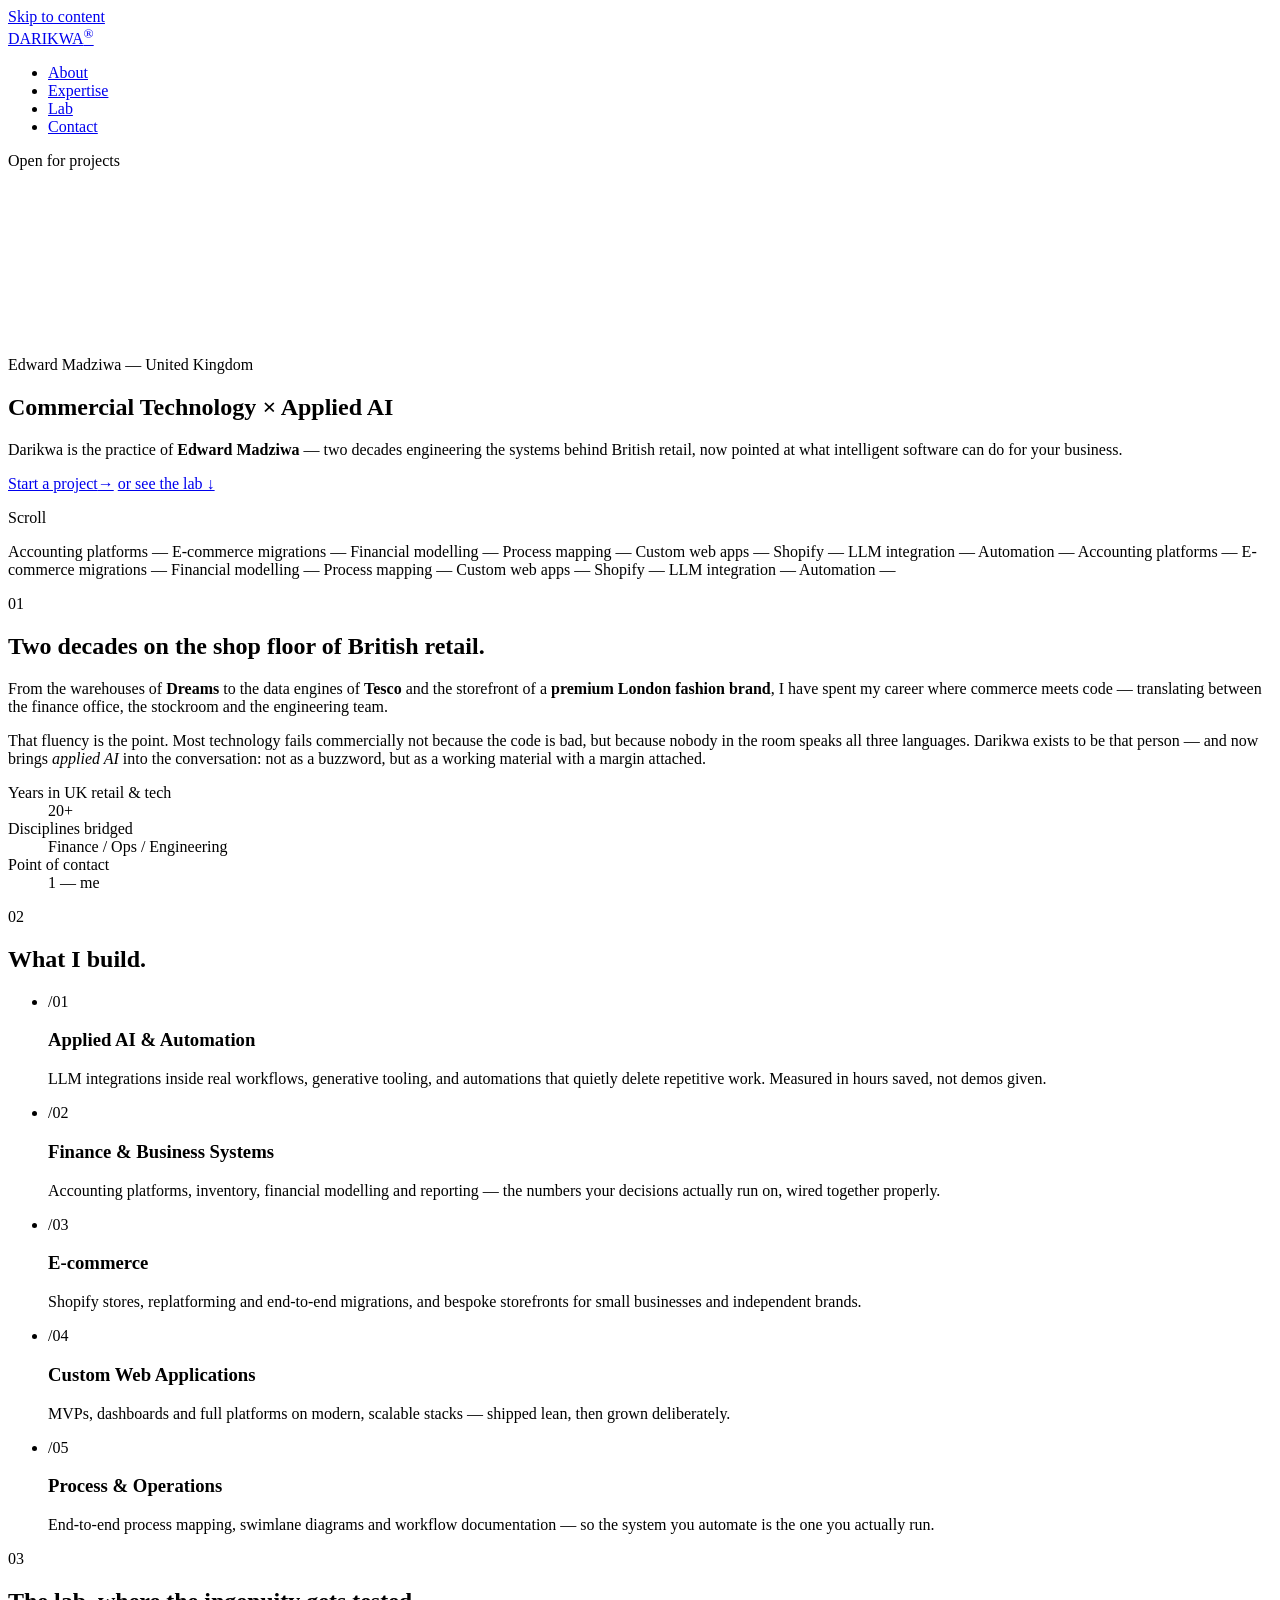
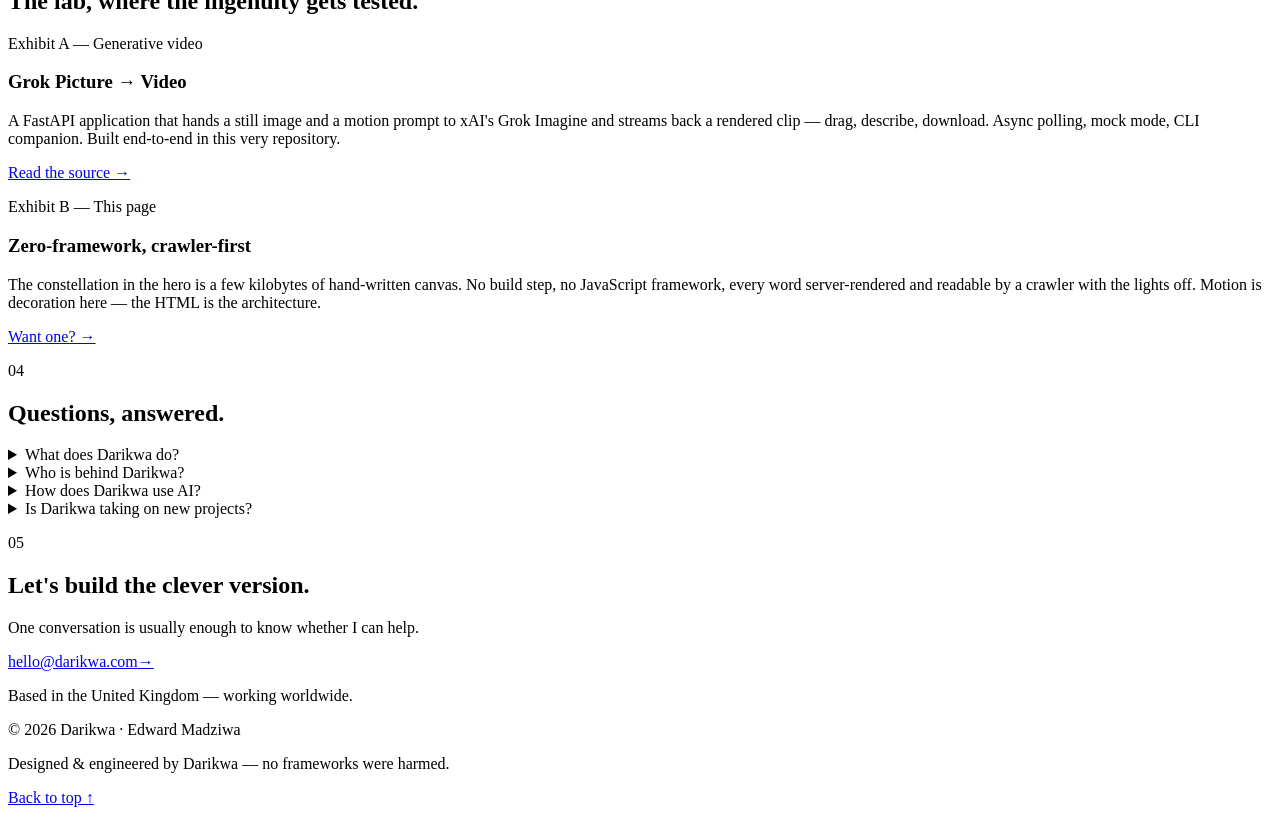
==== site/index.html @ 7ae96491 "Redesign darikwa.com landing page: crawler-first, award-grade static site A new self-contained landi" ====
<!DOCTYPE html>
<html lang="en-GB">
<head>
  <meta charset="UTF-8" />
  <meta name="viewport" content="width=device-width, initial-scale=1.0" />

  <title>Darikwa — Commercial Technology &amp; Applied AI Consultancy | Edward Madziwa</title>
  <meta name="description" content="Darikwa is the consultancy of Edward Madziwa: two decades of UK retail technology — finance systems, e-commerce, process mapping and custom web apps — now built with applied AI." />
  <link rel="canonical" href="https://darikwa.com/" />
  <meta name="robots" content="index, follow, max-image-preview:large" />
  <meta name="author" content="Edward Madziwa" />
  <meta name="theme-color" content="#0b0b0e" />

  <!-- Open Graph -->
  <meta property="og:type" content="website" />
  <meta property="og:site_name" content="Darikwa" />
  <meta property="og:title" content="Darikwa — Commercial Technology &amp; Applied AI Consultancy" />
  <meta property="og:description" content="Finance systems, e-commerce, process mapping and custom web apps — engineered with AI ingenuity by Edward Madziwa." />
  <meta property="og:url" content="https://darikwa.com/" />
  <meta property="og:image" content="https://darikwa.com/og.png" />
  <meta property="og:image:width" content="1200" />
  <meta property="og:image:height" content="630" />
  <meta property="og:image:alt" content="Darikwa — commercial technology and applied AI" />
  <meta property="og:locale" content="en_GB" />

  <!-- Twitter -->
  <meta name="twitter:card" content="summary_large_image" />
  <meta name="twitter:title" content="Darikwa — Commercial Technology &amp; Applied AI Consultancy" />
  <meta name="twitter:description" content="Finance systems, e-commerce, process mapping and custom web apps — engineered with AI ingenuity by Edward Madziwa." />
  <meta name="twitter:image" content="https://darikwa.com/og.png" />

  <link rel="icon" href="/favicon.svg" type="image/svg+xml" />

  <!-- Fonts: preconnect early, swap so text is never invisible to users or crawlers -->
  <link rel="preconnect" href="https://fonts.googleapis.com" />
  <link rel="preconnect" href="https://fonts.gstatic.com" crossorigin />
  <link href="https://fonts.googleapis.com/css2?family=Syne:wght@700;800&family=Instrument+Serif:ital@1&family=Inter:wght@400;500&display=swap" rel="stylesheet" />

  <link rel="stylesheet" href="/css/main.css" />
  <script src="/js/main.js" defer></script>

  <!-- Structured data -->
  <script type="application/ld+json">
  {
    "@context": "https://schema.org",
    "@graph": [
      {
        "@type": "WebSite",
        "@id": "https://darikwa.com/#website",
        "url": "https://darikwa.com/",
        "name": "Darikwa",
        "publisher": { "@id": "https://darikwa.com/#org" },
        "inLanguage": "en-GB"
      },
      {
        "@type": "ProfessionalService",
        "@id": "https://darikwa.com/#org",
        "name": "Darikwa",
        "url": "https://darikwa.com/",
        "description": "Commercial technology and applied AI consultancy: finance and business systems, e-commerce, process mapping and custom web applications.",
        "founder": { "@id": "https://darikwa.com/#edward" },
        "areaServed": "GB",
        "knowsAbout": [
          "Applied AI", "LLM integration", "Accounting platforms", "Inventory systems",
          "E-commerce migration", "Shopify", "Financial modelling", "Process mapping",
          "Custom web applications", "Business systems"
        ]
      },
      {
        "@type": "Person",
        "@id": "https://darikwa.com/#edward",
        "name": "Edward Madziwa",
        "jobTitle": "Commercial Technology & AI Consultant",
        "worksFor": { "@id": "https://darikwa.com/#org" },
        "url": "https://darikwa.com/",
        "knowsAbout": ["Retail technology", "Finance systems", "E-commerce", "Applied AI"]
      },
      {
        "@type": "WebPage",
        "@id": "https://darikwa.com/#home",
        "url": "https://darikwa.com/",
        "name": "Darikwa — Commercial Technology & Applied AI Consultancy",
        "isPartOf": { "@id": "https://darikwa.com/#website" },
        "about": { "@id": "https://darikwa.com/#org" },
        "inLanguage": "en-GB"
      },
      {
        "@type": "FAQPage",
        "@id": "https://darikwa.com/#faq",
        "mainEntity": [
          {
            "@type": "Question",
            "name": "What does Darikwa do?",
            "acceptedAnswer": {
              "@type": "Answer",
              "text": "Darikwa designs and builds commercial technology for ambitious businesses: accounting and inventory platforms, e-commerce builds and migrations, end-to-end process mapping, and custom web applications — increasingly with AI and automation at the core."
            }
          },
          {
            "@type": "Question",
            "name": "Who is behind Darikwa?",
            "acceptedAnswer": {
              "@type": "Answer",
              "text": "Edward Madziwa, a UK-based commercial technology consultant with two decades across British retail, including Dreams, Tesco and a premium London fashion brand."
            }
          },
          {
            "@type": "Question",
            "name": "How does Darikwa use AI?",
            "acceptedAnswer": {
              "@type": "Answer",
              "text": "AI is treated as an engineering material, not a gimmick: LLM integrations inside finance and operations workflows, generative tooling, and automations that remove repetitive work — always measured against a commercial outcome."
            }
          },
          {
            "@type": "Question",
            "name": "Is Darikwa taking on new projects?",
            "acceptedAnswer": {
              "@type": "Answer",
              "text": "Yes — Darikwa is currently open for new projects, from focused MVPs and dashboards to full platforms and e-commerce replatforming."
            }
          }
        ]
      }
    ]
  }
  </script>
</head>

<body>
  <a class="skip-link" href="#main">Skip to content</a>

  <div class="progress" aria-hidden="true"><span id="progressBar"></span></div>
  <div class="grain" aria-hidden="true"></div>
  <div class="cursor" id="cursor" aria-hidden="true"></div>

  <header class="site-head">
    <a class="brand" href="/" aria-label="Darikwa — home">DARIKWA<sup>®</sup></a>
    <nav aria-label="Primary">
      <ul>
        <li><a href="#about">About</a></li>
        <li><a href="#expertise">Expertise</a></li>
        <li><a href="#lab">Lab</a></li>
        <li><a href="#contact">Contact</a></li>
      </ul>
    </nav>
    <p class="status"><span class="status-dot" aria-hidden="true"></span>Open for projects</p>
  </header>

  <main id="main">

    <!-- ============ HERO ============ -->
    <section class="hero" aria-label="Introduction">
      <canvas id="field" class="hero-canvas" aria-hidden="true"></canvas>

      <p class="eyebrow reveal">Edward Madziwa — United Kingdom</p>

      <h1 class="hero-title">
        <span class="line" data-split>Commercial</span>
        <span class="line" data-split>Technology</span>
        <span class="line line-mix"><em class="serif">×</em> <span data-split>Applied</span> <span class="acid" data-split>AI</span></span>
      </h1>

      <p class="hero-sub reveal">
        Darikwa is the practice of <strong>Edward Madziwa</strong> — two decades engineering
        the systems behind British retail, now pointed at what intelligent software
        can do for your business.
      </p>

      <div class="hero-cta reveal">
        <a class="btn magnetic" href="#contact">Start a project<span class="btn-arrow" aria-hidden="true">→</span></a>
        <a class="link-plain" href="#lab">or see the lab ↓</a>
      </div>

      <p class="scroll-hint" aria-hidden="true">Scroll<span class="scroll-line"></span></p>
    </section>

    <!-- ============ MARQUEE ============ -->
    <div class="marquee" aria-hidden="true">
      <div class="marquee-track">
        <span>Accounting platforms — E-commerce migrations — Financial modelling — Process mapping — Custom web apps — Shopify — LLM integration — Automation — </span><span>Accounting platforms — E-commerce migrations — Financial modelling — Process mapping — Custom web apps — Shopify — LLM integration — Automation — </span>
      </div>
    </div>

    <!-- ============ ABOUT ============ -->
    <section class="chapter paper" id="about" aria-labelledby="about-h">
      <p class="chapter-no" aria-hidden="true">01</p>
      <h2 id="about-h" class="chapter-title" data-split>Two decades on the shop floor of British retail.</h2>
      <div class="chapter-body">
        <p class="lede reveal">
          From the warehouses of <strong>Dreams</strong> to the data engines of <strong>Tesco</strong>
          and the storefront of a <strong>premium London fashion brand</strong>, I have spent my career
          where commerce meets code — translating between the finance office, the stockroom
          and the engineering team.
        </p>
        <p class="reveal">
          That fluency is the point. Most technology fails commercially not because the code
          is bad, but because nobody in the room speaks all three languages. Darikwa exists to
          be that person — and now brings <em class="serif">applied AI</em> into the conversation:
          not as a buzzword, but as a working material with a margin attached.
        </p>
        <dl class="stats reveal">
          <div><dt>Years in UK retail &amp; tech</dt><dd><span class="count" data-count="20">20</span>+</dd></div>
          <div><dt>Disciplines bridged</dt><dd>Finance / Ops / Engineering</dd></div>
          <div><dt>Point of contact</dt><dd>1 — me</dd></div>
        </dl>
      </div>
    </section>

    <!-- ============ EXPERTISE ============ -->
    <section class="chapter" id="expertise" aria-labelledby="expertise-h">
      <p class="chapter-no" aria-hidden="true">02</p>
      <h2 id="expertise-h" class="chapter-title" data-split>What I build.</h2>

      <ul class="services">
        <li class="service reveal">
          <span class="service-no" aria-hidden="true">/01</span>
          <h3>Applied AI &amp; Automation</h3>
          <p>LLM integrations inside real workflows, generative tooling, and automations that
            quietly delete repetitive work. Measured in hours saved, not demos given.</p>
        </li>
        <li class="service reveal">
          <span class="service-no" aria-hidden="true">/02</span>
          <h3>Finance &amp; Business Systems</h3>
          <p>Accounting platforms, inventory, financial modelling and reporting —
            the numbers your decisions actually run on, wired together properly.</p>
        </li>
        <li class="service reveal">
          <span class="service-no" aria-hidden="true">/03</span>
          <h3>E-commerce</h3>
          <p>Shopify stores, replatforming and end-to-end migrations, and bespoke storefronts
            for small businesses and independent brands.</p>
        </li>
        <li class="service reveal">
          <span class="service-no" aria-hidden="true">/04</span>
          <h3>Custom Web Applications</h3>
          <p>MVPs, dashboards and full platforms on modern, scalable stacks — shipped lean,
            then grown deliberately.</p>
        </li>
        <li class="service reveal">
          <span class="service-no" aria-hidden="true">/05</span>
          <h3>Process &amp; Operations</h3>
          <p>End-to-end process mapping, swimlane diagrams and workflow documentation —
            so the system you automate is the one you actually run.</p>
        </li>
      </ul>
    </section>

    <!-- ============ LAB ============ -->
    <section class="chapter" id="lab" aria-labelledby="lab-h">
      <p class="chapter-no" aria-hidden="true">03</p>
      <h2 id="lab-h" class="chapter-title" data-split>The lab, where the ingenuity gets tested.</h2>

      <div class="lab-grid">
        <article class="lab-card reveal">
          <p class="lab-tag">Exhibit A — Generative video</p>
          <h3>Grok Picture&nbsp;→&nbsp;Video</h3>
          <p>A FastAPI application that hands a still image and a motion prompt to xAI's
            Grok Imagine and streams back a rendered clip — drag, describe, download.
            Async polling, mock mode, CLI companion. Built end-to-end in this very repository.</p>
          <a class="link-plain" href="https://github.com/Darikwa/Darikwa" rel="noopener">Read the source →</a>
        </article>

        <article class="lab-card reveal">
          <p class="lab-tag">Exhibit B — This page</p>
          <h3>Zero-framework, crawler-first</h3>
          <p>The constellation in the hero is a few kilobytes of hand-written canvas. No build
            step, no JavaScript framework, every word server-rendered and readable by a crawler
            with the lights off. Motion is decoration here — the HTML is the architecture.</p>
          <a class="link-plain" href="#contact">Want one? →</a>
        </article>
      </div>
    </section>

    <!-- ============ FAQ ============ -->
    <section class="chapter" id="faq" aria-labelledby="faq-h">
      <p class="chapter-no" aria-hidden="true">04</p>
      <h2 id="faq-h" class="chapter-title" data-split>Questions, answered.</h2>

      <div class="faq reveal">
        <details>
          <summary>What does Darikwa do?</summary>
          <p>Darikwa designs and builds commercial technology for ambitious businesses:
            accounting and inventory platforms, e-commerce builds and migrations, end-to-end
            process mapping, and custom web applications — increasingly with AI and
            automation at the core.</p>
        </details>
        <details>
          <summary>Who is behind Darikwa?</summary>
          <p>Edward Madziwa, a UK-based commercial technology consultant with two decades
            across British retail, including Dreams, Tesco and a premium London fashion brand.</p>
        </details>
        <details>
          <summary>How does Darikwa use AI?</summary>
          <p>As an engineering material, not a gimmick: LLM integrations inside finance and
            operations workflows, generative tooling, and automations that remove repetitive
            work — always measured against a commercial outcome.</p>
        </details>
        <details>
          <summary>Is Darikwa taking on new projects?</summary>
          <p>Yes — currently open for new projects, from focused MVPs and dashboards to full
            platforms and e-commerce replatforming.</p>
        </details>
      </div>
    </section>

    <!-- ============ CONTACT ============ -->
    <section class="chapter contact" id="contact" aria-labelledby="contact-h">
      <p class="chapter-no" aria-hidden="true">05</p>
      <h2 id="contact-h" class="contact-title">
        <span data-split>Let's build the</span>
        <span class="serif acid" data-split>clever version.</span>
      </h2>
      <p class="reveal">One conversation is usually enough to know whether I can help.</p>
      <a class="btn btn-big magnetic reveal" href="mailto:hello@darikwa.com">hello@darikwa.com<span class="btn-arrow" aria-hidden="true">→</span></a>
      <p class="contact-meta reveal">Based in the United Kingdom — working worldwide.</p>
    </section>
  </main>

  <footer class="site-foot">
    <p>© <span id="year">2026</span> Darikwa · Edward Madziwa</p>
    <p>Designed &amp; engineered by Darikwa — no frameworks were harmed.</p>
    <a href="#main" class="link-plain">Back to top ↑</a>
  </footer>
</body>
</html>
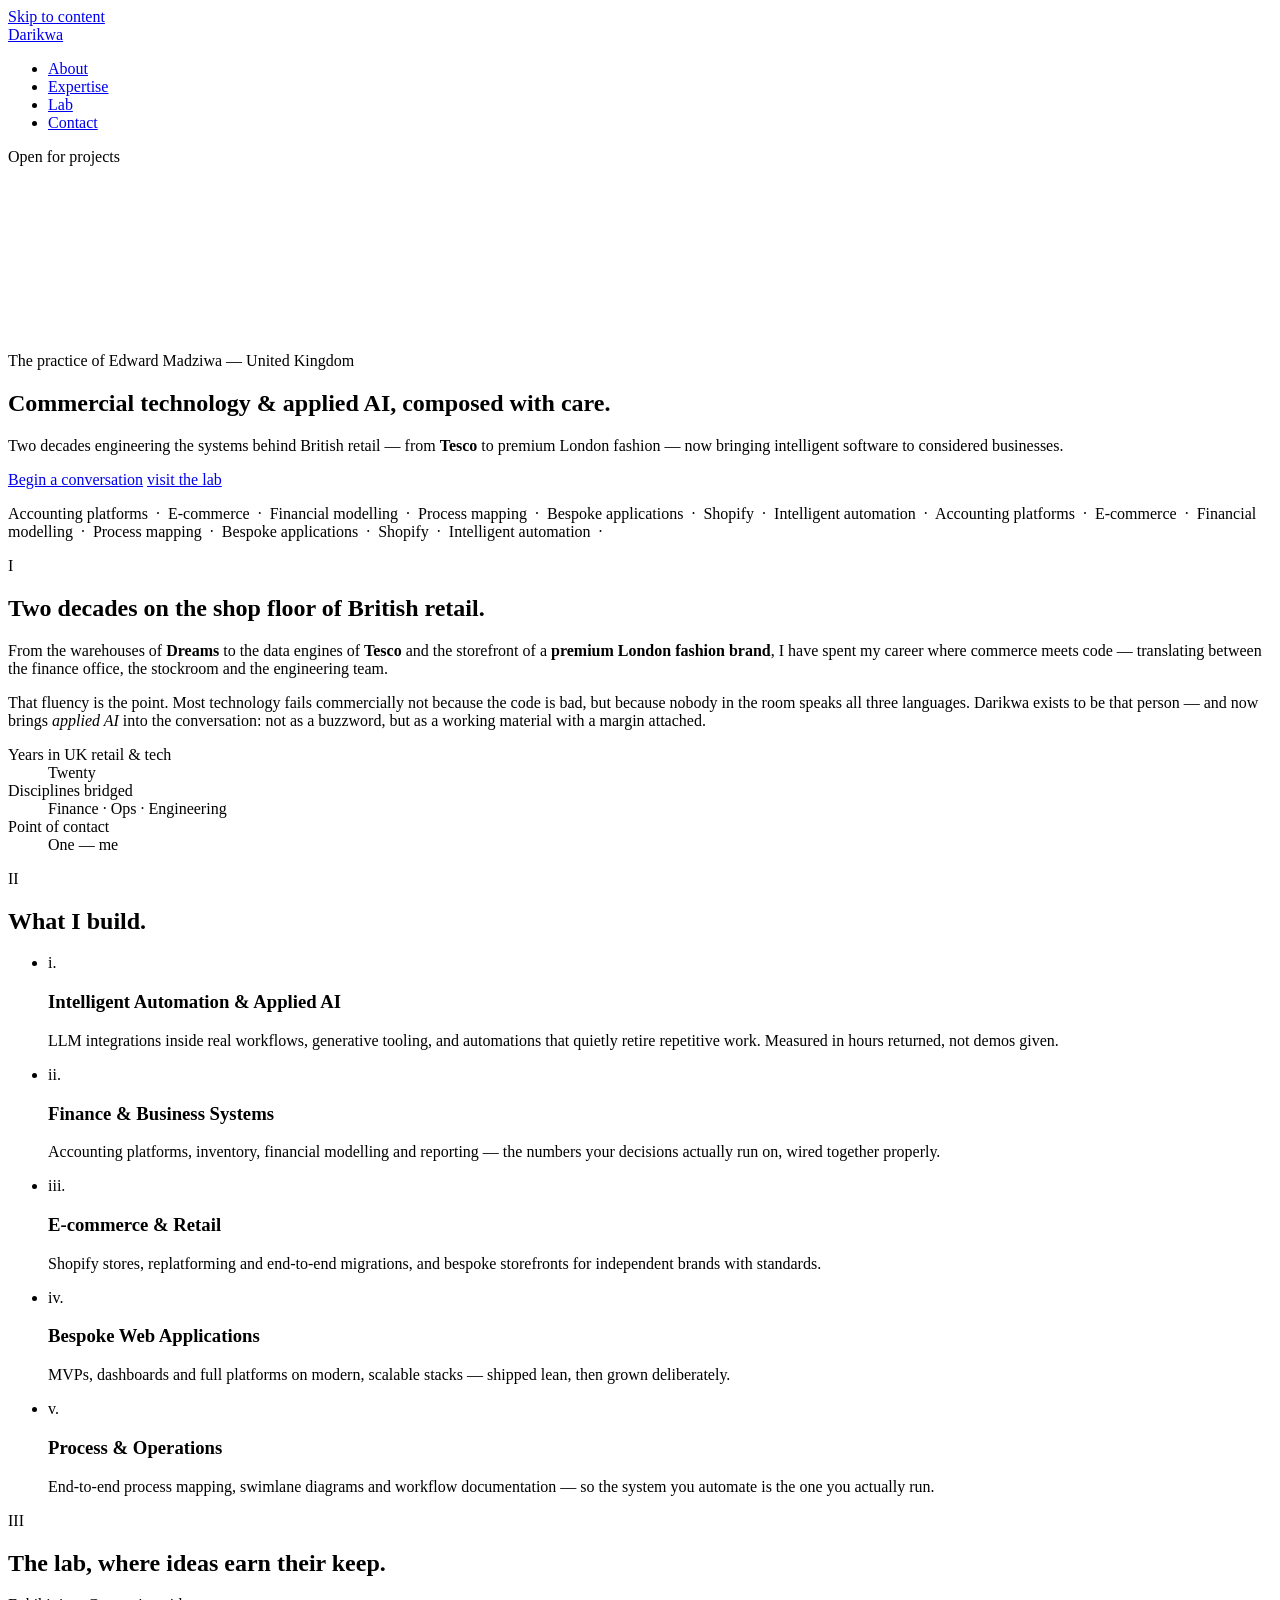
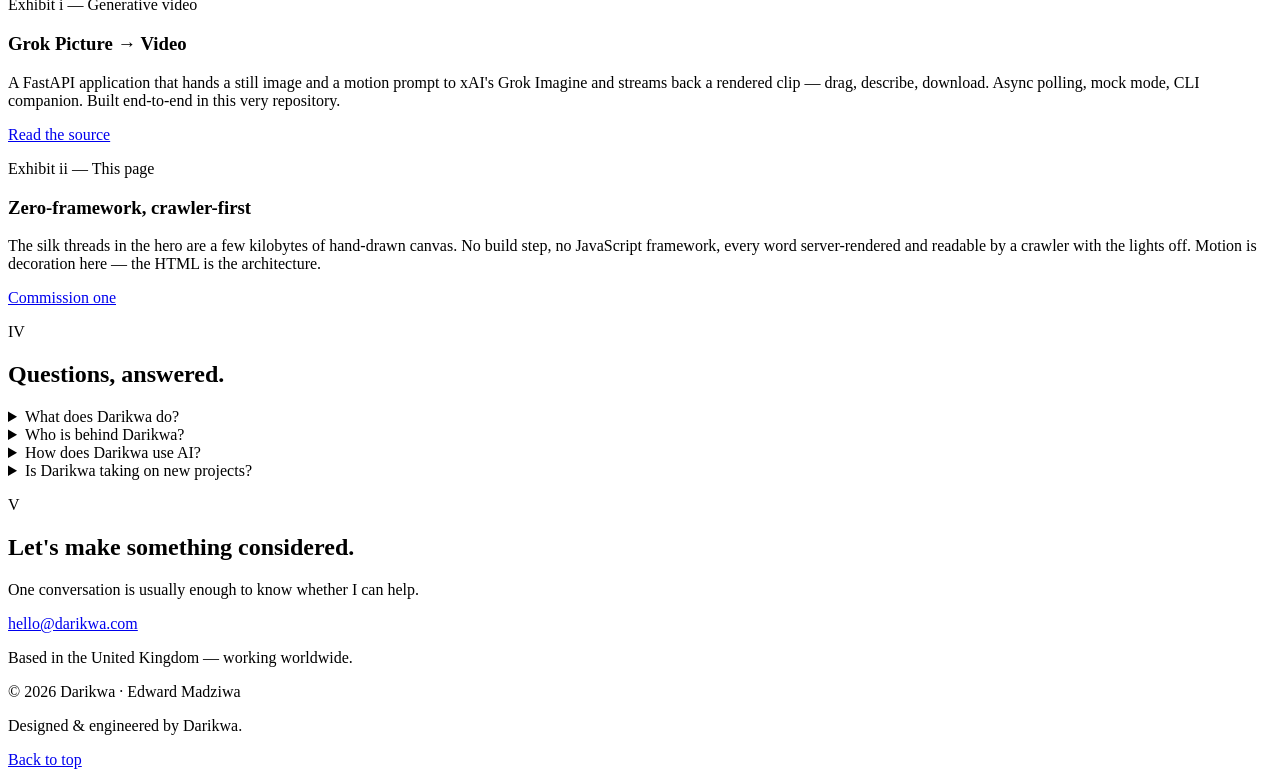
==== commit 004156d9: "Refine landing page to quiet-luxury direction Replace the acid-green/heavy-grotesque treatment with " ====
--- a/site/index.html
+++ b/site/index.html
@@ -9,24 +9,24 @@
   <link rel="canonical" href="https://darikwa.com/" />
   <meta name="robots" content="index, follow, max-image-preview:large" />
   <meta name="author" content="Edward Madziwa" />
-  <meta name="theme-color" content="#0b0b0e" />
+  <meta name="theme-color" content="#f4efe7" />
 
   <!-- Open Graph -->
   <meta property="og:type" content="website" />
   <meta property="og:site_name" content="Darikwa" />
   <meta property="og:title" content="Darikwa — Commercial Technology &amp; Applied AI Consultancy" />
-  <meta property="og:description" content="Finance systems, e-commerce, process mapping and custom web apps — engineered with AI ingenuity by Edward Madziwa." />
+  <meta property="og:description" content="Finance systems, e-commerce, process mapping and custom web apps — composed with applied AI by Edward Madziwa." />
   <meta property="og:url" content="https://darikwa.com/" />
   <meta property="og:image" content="https://darikwa.com/og.png" />
   <meta property="og:image:width" content="1200" />
   <meta property="og:image:height" content="630" />
-  <meta property="og:image:alt" content="Darikwa — commercial technology and applied AI" />
+  <meta property="og:image:alt" content="Darikwa — commercial technology and applied AI, composed with care" />
   <meta property="og:locale" content="en_GB" />
 
   <!-- Twitter -->
   <meta name="twitter:card" content="summary_large_image" />
   <meta name="twitter:title" content="Darikwa — Commercial Technology &amp; Applied AI Consultancy" />
-  <meta name="twitter:description" content="Finance systems, e-commerce, process mapping and custom web apps — engineered with AI ingenuity by Edward Madziwa." />
+  <meta name="twitter:description" content="Finance systems, e-commerce, process mapping and custom web apps — composed with applied AI by Edward Madziwa." />
   <meta name="twitter:image" content="https://darikwa.com/og.png" />
 
   <link rel="icon" href="/favicon.svg" type="image/svg+xml" />
@@ -34,7 +34,7 @@
   <!-- Fonts: preconnect early, swap so text is never invisible to users or crawlers -->
   <link rel="preconnect" href="https://fonts.googleapis.com" />
   <link rel="preconnect" href="https://fonts.gstatic.com" crossorigin />
-  <link href="https://fonts.googleapis.com/css2?family=Syne:wght@700;800&family=Instrument+Serif:ital@1&family=Inter:wght@400;500&display=swap" rel="stylesheet" />
+  <link href="https://fonts.googleapis.com/css2?family=Fraunces:ital,opsz,wght@0,9..144,300;0,9..144,400;0,9..144,500;1,9..144,300;1,9..144,400&family=Inter:wght@400;500&display=swap" rel="stylesheet" />
 
   <link rel="stylesheet" href="/css/main.css" />
   <script src="/js/main.js" defer></script>
@@ -131,11 +131,10 @@
   <a class="skip-link" href="#main">Skip to content</a>
 
   <div class="progress" aria-hidden="true"><span id="progressBar"></span></div>
-  <div class="grain" aria-hidden="true"></div>
   <div class="cursor" id="cursor" aria-hidden="true"></div>
 
   <header class="site-head">
-    <a class="brand" href="/" aria-label="Darikwa — home">DARIKWA<sup>®</sup></a>
+    <a class="brand" href="/" aria-label="Darikwa — home">Darikwa</a>
     <nav aria-label="Primary">
       <ul>
         <li><a href="#about">About</a></li>
@@ -151,40 +150,40 @@
 
     <!-- ============ HERO ============ -->
     <section class="hero" aria-label="Introduction">
-      <canvas id="field" class="hero-canvas" aria-hidden="true"></canvas>
-
-      <p class="eyebrow reveal">Edward Madziwa — United Kingdom</p>
+      <canvas id="silk" class="hero-canvas" aria-hidden="true"></canvas>
+
+      <p class="eyebrow reveal">The practice of Edward Madziwa — United Kingdom</p>
 
       <h1 class="hero-title">
-        <span class="line" data-split>Commercial</span>
-        <span class="line" data-split>Technology</span>
-        <span class="line line-mix"><em class="serif">×</em> <span data-split>Applied</span> <span class="acid" data-split>AI</span></span>
+        <span class="line" data-split>Commercial technology</span>
+        <span class="line" data-split>&amp; applied AI,</span>
+        <span class="line ital" data-split>composed with care.</span>
       </h1>
 
       <p class="hero-sub reveal">
-        Darikwa is the practice of <strong>Edward Madziwa</strong> — two decades engineering
-        the systems behind British retail, now pointed at what intelligent software
-        can do for your business.
+        Two decades engineering the systems behind British retail —
+        from <strong>Tesco</strong> to premium London fashion — now bringing
+        intelligent software to considered businesses.
       </p>
 
       <div class="hero-cta reveal">
-        <a class="btn magnetic" href="#contact">Start a project<span class="btn-arrow" aria-hidden="true">→</span></a>
-        <a class="link-plain" href="#lab">or see the lab ↓</a>
-      </div>
-
-      <p class="scroll-hint" aria-hidden="true">Scroll<span class="scroll-line"></span></p>
-    </section>
-
-    <!-- ============ MARQUEE ============ -->
-    <div class="marquee" aria-hidden="true">
-      <div class="marquee-track">
-        <span>Accounting platforms — E-commerce migrations — Financial modelling — Process mapping — Custom web apps — Shopify — LLM integration — Automation — </span><span>Accounting platforms — E-commerce migrations — Financial modelling — Process mapping — Custom web apps — Shopify — LLM integration — Automation — </span>
+        <a class="btn" href="#contact">Begin a conversation</a>
+        <a class="link-plain" href="#lab">visit the lab</a>
+      </div>
+
+      <p class="scroll-hint" aria-hidden="true"><span class="scroll-line"></span></p>
+    </section>
+
+    <!-- ============ CREDENTIAL STRIP ============ -->
+    <div class="strip" aria-hidden="true">
+      <div class="strip-track">
+        <span>Accounting platforms &nbsp;·&nbsp; E-commerce &nbsp;·&nbsp; Financial modelling &nbsp;·&nbsp; Process mapping &nbsp;·&nbsp; Bespoke applications &nbsp;·&nbsp; Shopify &nbsp;·&nbsp; Intelligent automation &nbsp;·&nbsp; </span><span>Accounting platforms &nbsp;·&nbsp; E-commerce &nbsp;·&nbsp; Financial modelling &nbsp;·&nbsp; Process mapping &nbsp;·&nbsp; Bespoke applications &nbsp;·&nbsp; Shopify &nbsp;·&nbsp; Intelligent automation &nbsp;·&nbsp; </span>
       </div>
     </div>
 
     <!-- ============ ABOUT ============ -->
-    <section class="chapter paper" id="about" aria-labelledby="about-h">
-      <p class="chapter-no" aria-hidden="true">01</p>
+    <section class="chapter" id="about" aria-labelledby="about-h">
+      <p class="chapter-no" aria-hidden="true">I</p>
       <h2 id="about-h" class="chapter-title" data-split>Two decades on the shop floor of British retail.</h2>
       <div class="chapter-body">
         <p class="lede reveal">
@@ -196,49 +195,49 @@
         <p class="reveal">
           That fluency is the point. Most technology fails commercially not because the code
           is bad, but because nobody in the room speaks all three languages. Darikwa exists to
-          be that person — and now brings <em class="serif">applied AI</em> into the conversation:
+          be that person — and now brings <em class="ital">applied AI</em> into the conversation:
           not as a buzzword, but as a working material with a margin attached.
         </p>
         <dl class="stats reveal">
-          <div><dt>Years in UK retail &amp; tech</dt><dd><span class="count" data-count="20">20</span>+</dd></div>
-          <div><dt>Disciplines bridged</dt><dd>Finance / Ops / Engineering</dd></div>
-          <div><dt>Point of contact</dt><dd>1 — me</dd></div>
+          <div><dt>Years in UK retail &amp; tech</dt><dd>Twenty</dd></div>
+          <div><dt>Disciplines bridged</dt><dd>Finance · Ops · Engineering</dd></div>
+          <div><dt>Point of contact</dt><dd>One — me</dd></div>
         </dl>
       </div>
     </section>
 
     <!-- ============ EXPERTISE ============ -->
-    <section class="chapter" id="expertise" aria-labelledby="expertise-h">
-      <p class="chapter-no" aria-hidden="true">02</p>
+    <section class="chapter bordered" id="expertise" aria-labelledby="expertise-h">
+      <p class="chapter-no" aria-hidden="true">II</p>
       <h2 id="expertise-h" class="chapter-title" data-split>What I build.</h2>
 
       <ul class="services">
         <li class="service reveal">
-          <span class="service-no" aria-hidden="true">/01</span>
-          <h3>Applied AI &amp; Automation</h3>
+          <span class="service-no" aria-hidden="true">i.</span>
+          <h3>Intelligent Automation &amp; Applied AI</h3>
           <p>LLM integrations inside real workflows, generative tooling, and automations that
-            quietly delete repetitive work. Measured in hours saved, not demos given.</p>
-        </li>
-        <li class="service reveal">
-          <span class="service-no" aria-hidden="true">/02</span>
+            quietly retire repetitive work. Measured in hours returned, not demos given.</p>
+        </li>
+        <li class="service reveal">
+          <span class="service-no" aria-hidden="true">ii.</span>
           <h3>Finance &amp; Business Systems</h3>
           <p>Accounting platforms, inventory, financial modelling and reporting —
             the numbers your decisions actually run on, wired together properly.</p>
         </li>
         <li class="service reveal">
-          <span class="service-no" aria-hidden="true">/03</span>
-          <h3>E-commerce</h3>
+          <span class="service-no" aria-hidden="true">iii.</span>
+          <h3>E-commerce &amp; Retail</h3>
           <p>Shopify stores, replatforming and end-to-end migrations, and bespoke storefronts
-            for small businesses and independent brands.</p>
-        </li>
-        <li class="service reveal">
-          <span class="service-no" aria-hidden="true">/04</span>
-          <h3>Custom Web Applications</h3>
+            for independent brands with standards.</p>
+        </li>
+        <li class="service reveal">
+          <span class="service-no" aria-hidden="true">iv.</span>
+          <h3>Bespoke Web Applications</h3>
           <p>MVPs, dashboards and full platforms on modern, scalable stacks — shipped lean,
             then grown deliberately.</p>
         </li>
         <li class="service reveal">
-          <span class="service-no" aria-hidden="true">/05</span>
+          <span class="service-no" aria-hidden="true">v.</span>
           <h3>Process &amp; Operations</h3>
           <p>End-to-end process mapping, swimlane diagrams and workflow documentation —
             so the system you automate is the one you actually run.</p>
@@ -247,34 +246,34 @@
     </section>
 
     <!-- ============ LAB ============ -->
-    <section class="chapter" id="lab" aria-labelledby="lab-h">
-      <p class="chapter-no" aria-hidden="true">03</p>
-      <h2 id="lab-h" class="chapter-title" data-split>The lab, where the ingenuity gets tested.</h2>
+    <section class="chapter dark" id="lab" aria-labelledby="lab-h">
+      <p class="chapter-no" aria-hidden="true">III</p>
+      <h2 id="lab-h" class="chapter-title" data-split>The lab, where ideas earn their keep.</h2>
 
       <div class="lab-grid">
         <article class="lab-card reveal">
-          <p class="lab-tag">Exhibit A — Generative video</p>
+          <p class="lab-tag">Exhibit i — Generative video</p>
           <h3>Grok Picture&nbsp;→&nbsp;Video</h3>
           <p>A FastAPI application that hands a still image and a motion prompt to xAI's
             Grok Imagine and streams back a rendered clip — drag, describe, download.
             Async polling, mock mode, CLI companion. Built end-to-end in this very repository.</p>
-          <a class="link-plain" href="https://github.com/Darikwa/Darikwa" rel="noopener">Read the source →</a>
+          <a class="link-plain" href="https://github.com/Darikwa/Darikwa" rel="noopener">Read the source</a>
         </article>
 
         <article class="lab-card reveal">
-          <p class="lab-tag">Exhibit B — This page</p>
+          <p class="lab-tag">Exhibit ii — This page</p>
           <h3>Zero-framework, crawler-first</h3>
-          <p>The constellation in the hero is a few kilobytes of hand-written canvas. No build
+          <p>The silk threads in the hero are a few kilobytes of hand-drawn canvas. No build
             step, no JavaScript framework, every word server-rendered and readable by a crawler
             with the lights off. Motion is decoration here — the HTML is the architecture.</p>
-          <a class="link-plain" href="#contact">Want one? →</a>
+          <a class="link-plain" href="#contact">Commission one</a>
         </article>
       </div>
     </section>
 
     <!-- ============ FAQ ============ -->
     <section class="chapter" id="faq" aria-labelledby="faq-h">
-      <p class="chapter-no" aria-hidden="true">04</p>
+      <p class="chapter-no" aria-hidden="true">IV</p>
       <h2 id="faq-h" class="chapter-title" data-split>Questions, answered.</h2>
 
       <div class="faq reveal">
@@ -305,22 +304,22 @@
     </section>
 
     <!-- ============ CONTACT ============ -->
-    <section class="chapter contact" id="contact" aria-labelledby="contact-h">
-      <p class="chapter-no" aria-hidden="true">05</p>
+    <section class="chapter dark contact" id="contact" aria-labelledby="contact-h">
+      <p class="chapter-no" aria-hidden="true">V</p>
       <h2 id="contact-h" class="contact-title">
-        <span data-split>Let's build the</span>
-        <span class="serif acid" data-split>clever version.</span>
+        <span data-split>Let's make something</span>
+        <span class="ital" data-split>considered.</span>
       </h2>
       <p class="reveal">One conversation is usually enough to know whether I can help.</p>
-      <a class="btn btn-big magnetic reveal" href="mailto:hello@darikwa.com">hello@darikwa.com<span class="btn-arrow" aria-hidden="true">→</span></a>
+      <a class="btn btn-light btn-big reveal" href="mailto:hello@darikwa.com">hello@darikwa.com</a>
       <p class="contact-meta reveal">Based in the United Kingdom — working worldwide.</p>
     </section>
   </main>
 
-  <footer class="site-foot">
+  <footer class="site-foot dark">
     <p>© <span id="year">2026</span> Darikwa · Edward Madziwa</p>
-    <p>Designed &amp; engineered by Darikwa — no frameworks were harmed.</p>
-    <a href="#main" class="link-plain">Back to top ↑</a>
+    <p>Designed &amp; engineered by Darikwa.</p>
+    <a href="#main" class="link-plain">Back to top</a>
   </footer>
 </body>
 </html>
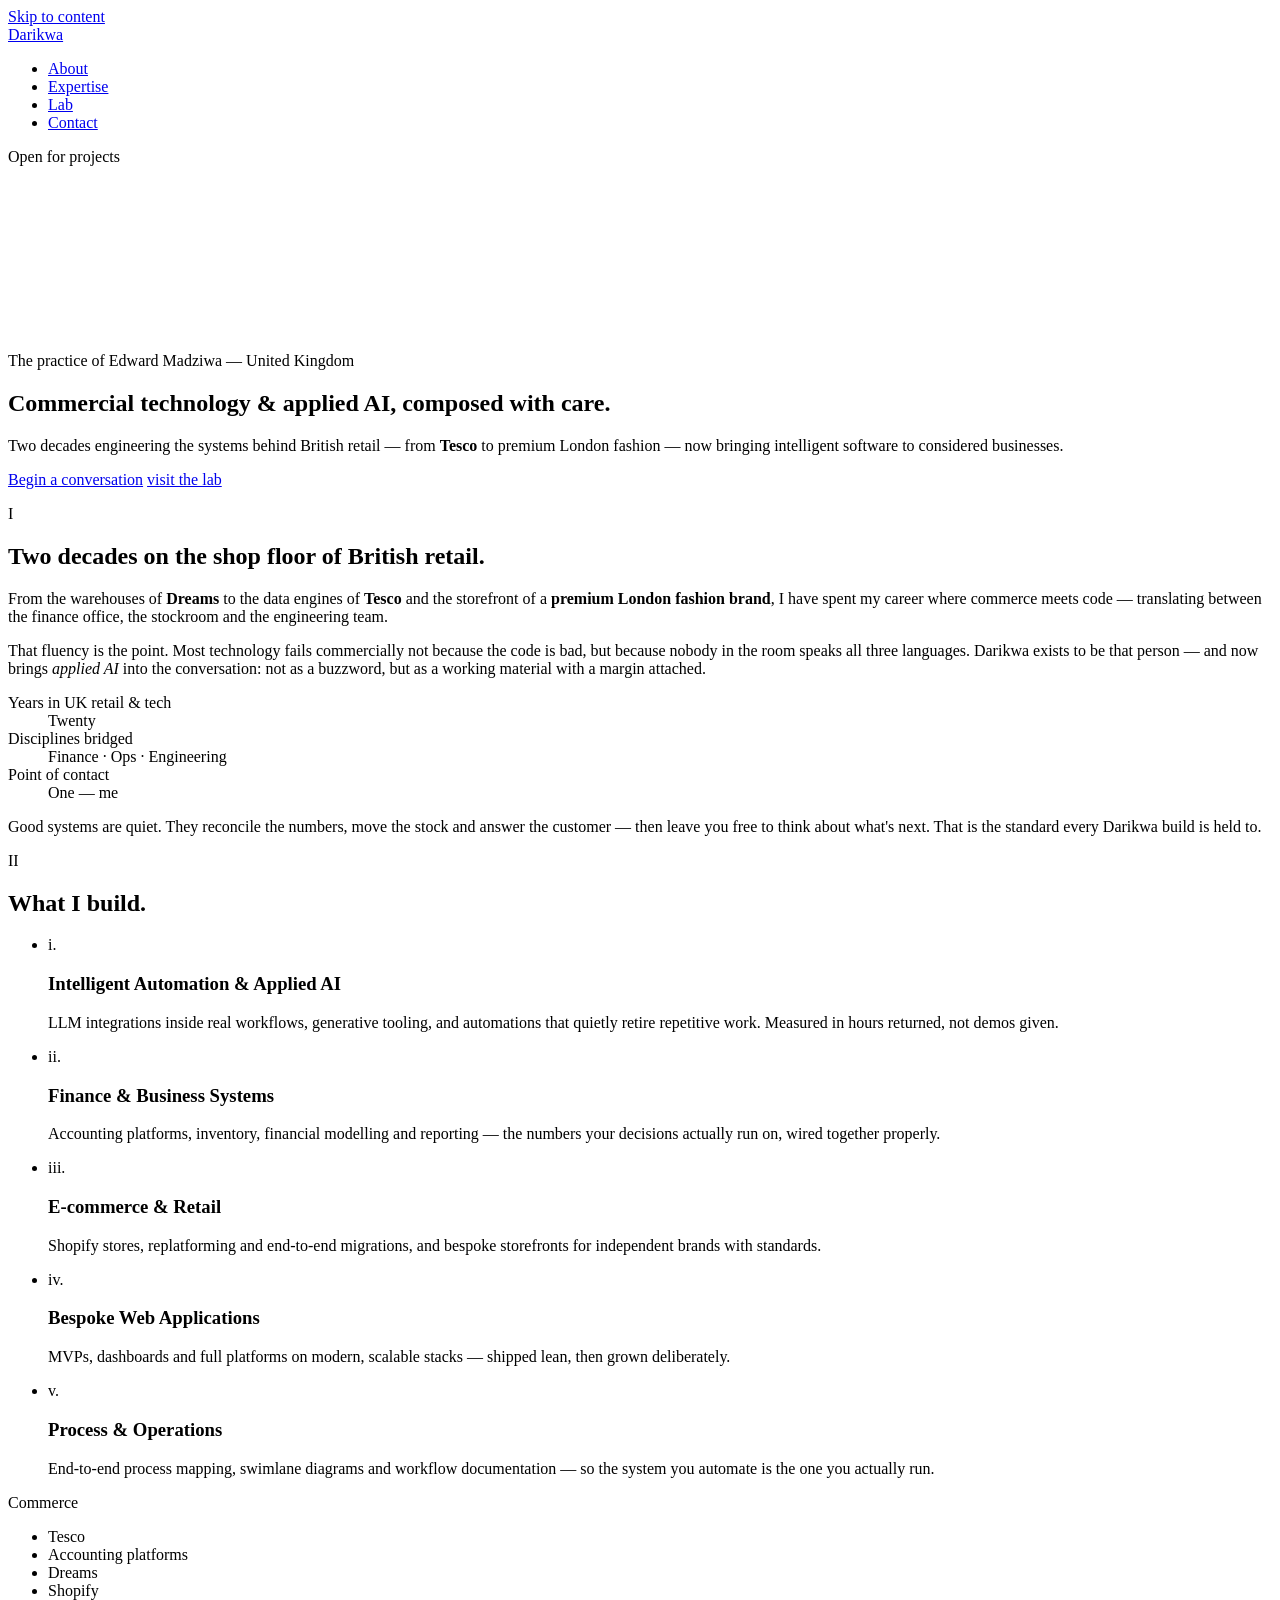
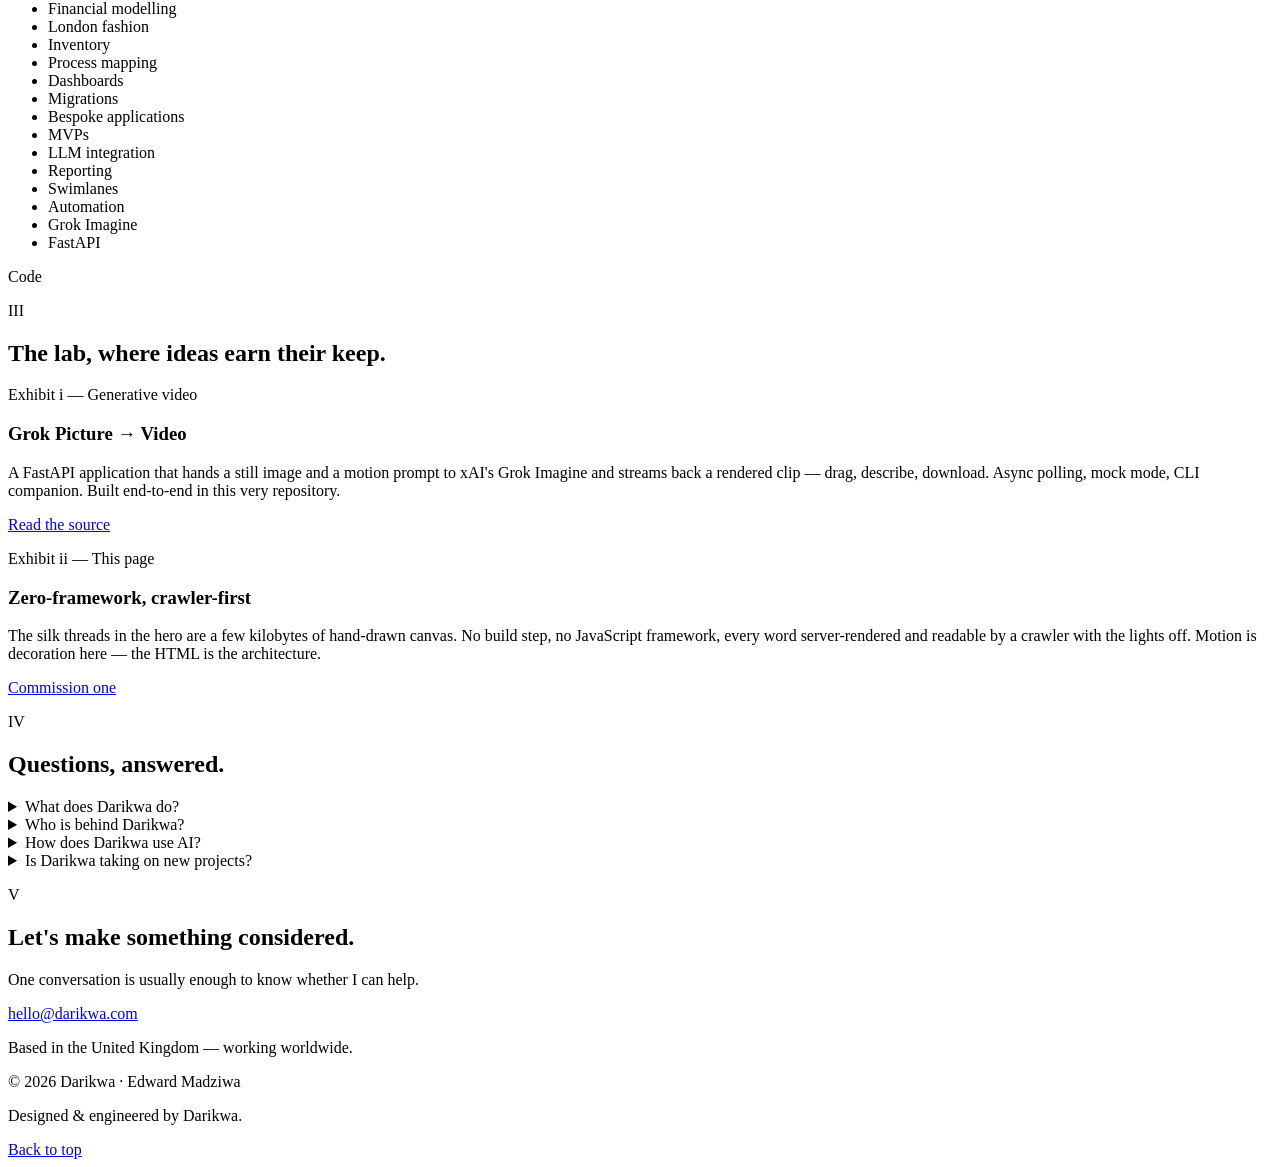
==== commit aae5e41d: "Readability pass and scroll-driven set pieces Raise base type size and darken the muted stone tone f" ====
--- a/site/index.html
+++ b/site/index.html
@@ -174,13 +174,6 @@
       <p class="scroll-hint" aria-hidden="true"><span class="scroll-line"></span></p>
     </section>
 
-    <!-- ============ CREDENTIAL STRIP ============ -->
-    <div class="strip" aria-hidden="true">
-      <div class="strip-track">
-        <span>Accounting platforms &nbsp;·&nbsp; E-commerce &nbsp;·&nbsp; Financial modelling &nbsp;·&nbsp; Process mapping &nbsp;·&nbsp; Bespoke applications &nbsp;·&nbsp; Shopify &nbsp;·&nbsp; Intelligent automation &nbsp;·&nbsp; </span><span>Accounting platforms &nbsp;·&nbsp; E-commerce &nbsp;·&nbsp; Financial modelling &nbsp;·&nbsp; Process mapping &nbsp;·&nbsp; Bespoke applications &nbsp;·&nbsp; Shopify &nbsp;·&nbsp; Intelligent automation &nbsp;·&nbsp; </span>
-      </div>
-    </div>
-
     <!-- ============ ABOUT ============ -->
     <section class="chapter" id="about" aria-labelledby="about-h">
       <p class="chapter-no" aria-hidden="true">I</p>
@@ -206,6 +199,11 @@
       </div>
     </section>
 
+    <!-- ============ STATEMENT ============ -->
+    <section class="statement" aria-label="Philosophy">
+      <p data-scrub>Good systems are quiet. They reconcile the numbers, move the stock and answer the customer — then leave you free to think about what's next. That is the standard every Darikwa build is held to.</p>
+    </section>
+
     <!-- ============ EXPERTISE ============ -->
     <section class="chapter bordered" id="expertise" aria-labelledby="expertise-h">
       <p class="chapter-no" aria-hidden="true">II</p>
@@ -243,6 +241,34 @@
             so the system you automate is the one you actually run.</p>
         </li>
       </ul>
+    </section>
+
+    <!-- ============ PARTING CLOUD ============ -->
+    <section class="part" aria-label="Materials and references">
+      <div class="part-stage">
+        <span class="part-edge part-edge-l" aria-hidden="true">Commerce</span>
+        <ul class="part-cloud">
+          <li class="w-lg">Tesco</li>
+          <li class="w-sc">Accounting platforms</li>
+          <li class="w-it">Dreams</li>
+          <li class="w-md">Shopify</li>
+          <li class="w-sc">Financial modelling</li>
+          <li class="w-lg">London fashion</li>
+          <li class="w-md">Inventory</li>
+          <li class="w-it">Process mapping</li>
+          <li class="w-sc">Dashboards</li>
+          <li class="w-md">Migrations</li>
+          <li class="w-lg">Bespoke applications</li>
+          <li class="w-sc">MVPs</li>
+          <li class="w-it">LLM integration</li>
+          <li class="w-md">Reporting</li>
+          <li class="w-sc">Swimlanes</li>
+          <li class="w-md">Automation</li>
+          <li class="w-it">Grok Imagine</li>
+          <li class="w-sc">FastAPI</li>
+        </ul>
+        <span class="part-edge part-edge-r" aria-hidden="true">Code</span>
+      </div>
     </section>
 
     <!-- ============ LAB ============ -->
